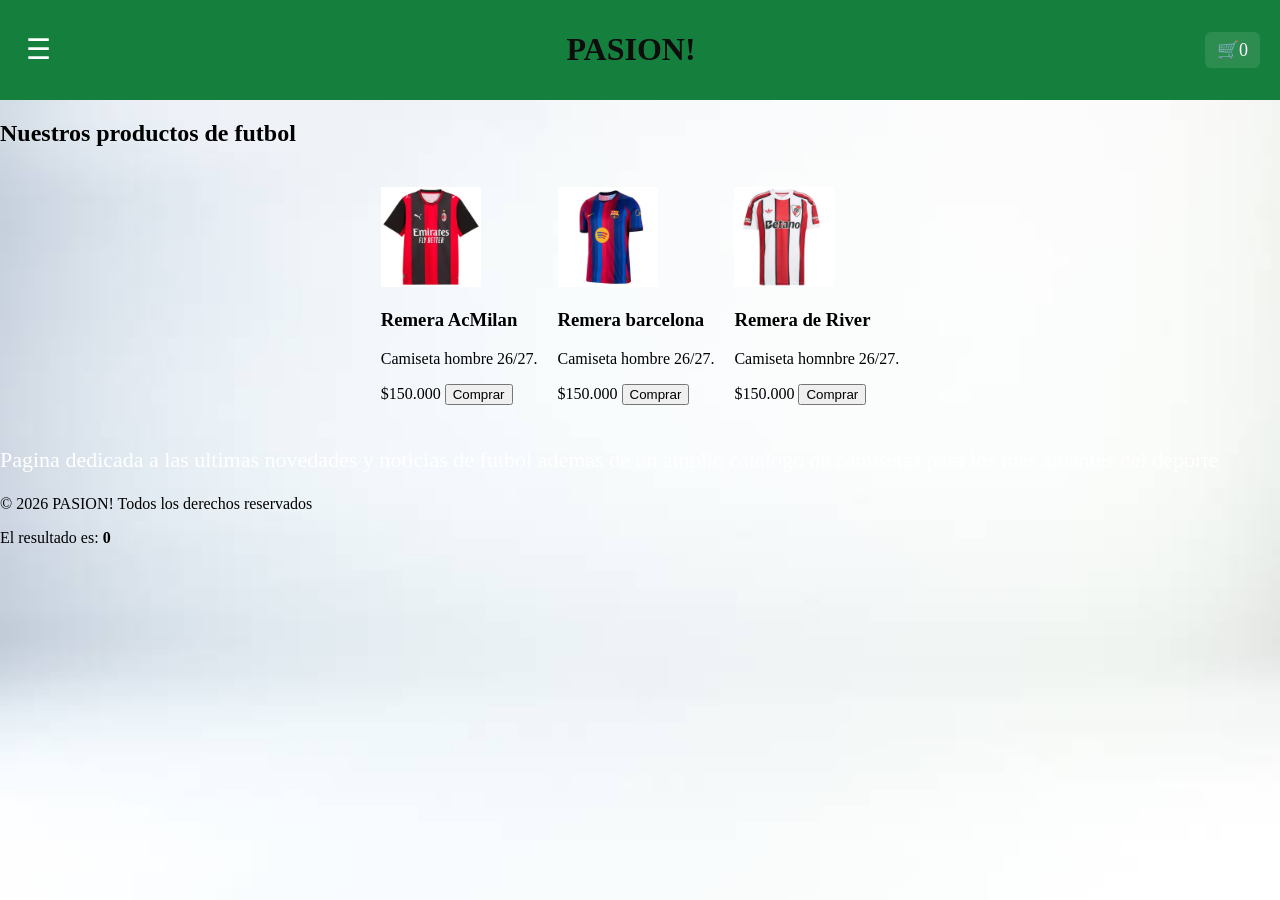
==== index.html @ effe0b91 "first commit" ====
<!DOCTYPE html>
<html lang="es">

<!-- LO QUE NO SE VE -->

<head>
    <meta charset="UTF-8">
    <meta name="viewport" content="width=device-width, initial-scale=1.0">
    <!-- CSS -->
    <link rel="stylesheet" href="styles.css">

    <title>Document</title>
</head>

<!-- LO QUE SE VE -->

<body>
    <header class="header-principal">



        <button class="menu-hamburguesa" id="menu-btn" aria-label="Abrir menú">
            ☰
        </button>
        <h1 style="color:rgb(14, 13, 13);">PASION!</h1>

        <nav id="nav-menu" class="nav-principal">
            <!-- Acá estamos dentro del nav-->
            <ul class="miNav">
                <li> <a href="#productos">Productos</a></li>
                <li><a href="#contactos"></a>Contactos</a></li>
                <li><a href="#resultados"></a>Resultaddos</li>
                <li><a href="#noticias"></a>Noticias</li>
            </ul>
        </nav>

        <div class="carrito-container">
            <a href="#carrito" class="btn-carrito">🛒<span class="contador">0</span></a>
        </div>

    </header>
    <main>
        <section id="productos" class="productos">

            <h2>Nuestros productos de futbol</h2>

            <!--contenedor flex de remeras-->
            <div class="contenedor_remeras">
                <!--remera 1-->
                <article class="Remera">
                    <img src="img/acmilan.jpg" alt="Remera de acmilan" width="100">
                    <h3>Remera AcMilan</h3>
                    <p>Camiseta hombre 26/27.</p>
                    <span class="precio">$150.000</span>
                    <button type="button">Comprar</button>
                </article>
                <!--remera 2-->
                <article class="Remera">
                    <img src="img/barcelona.webp" alt="Remera del barcelona" width="100">
                    <h3>Remera barcelona</h3>
                    <p>Camiseta hombre 26/27.</p>
                    <span class="precio">$150.000</span>
                    <button type="button">Comprar</button>
                </article>

                <!--remera 3-->
                <article class="Remera">
                    <img src="img/river.webp" alt="Remera de river" width="100">
                    <h3> Remera de River</h3>
                    <p>Camiseta homnbre 26/27.</p>
                    <span class="precio">$150.000</span>
                    <button type="button">Comprar</button>
                </article>
            </div>
        </section>
        <section id="Contactos" class="contactos"></section>

        <p style="color:white;
            font-size: 22px;">Pagina dedicada a las ultimas novedades y noticias de futbol ademas de un amplio catalogo
            de camisetas para los mas amantes del deporte </p>

    </main>
    <footer>
        <p>© 2026 PASION! Todos los derechos reservados</p>
    </footer>

    <script>
        const menuBtn = document.getElementById('menu-btn');
        const navMenu = document.getElementById('nav-menu');

        menuBtn.addEventListener('click', () => {
            navMenu.classList.toggle('activo');
        });


        let num1 = prompt("Ingrese un numero:");
        let num2 = prompt("ingrese otro numero:");
        let suma = num1 + num2;
        document.write("<p> El resultado es: <strong>" + suma + "</strong></p>");

    </script>
</body>

</html>
---- styles.css ----
body {
    margin: 0;
    min-height: 100vh;
    background-image: url('img/fondo.jpg');
    background-size: cover;
    background-position: center;
    background-repeat: no-repeat;
    background-attachment: fixed;
}

.header-principal {
    background-color: #15803d;
    width: 100%;
    display: flex;
    justify-content: space-between;
    align-items: center;
    padding: 10px 20px;
    box-sizing: border-box;
    position: sticky;
    top: 0;
    z-index: 1000;
}

.logo {
    color: #ffffff;
    font-size: 24px;
    margin: 0;
}

.menu-hamburguesa {
    background: none;
    border: none;
    color: white;
    font-size: 28px;
    cursor: pointer;
    display: block;
    order: -1;

}

.nav-principal {
    position: absolute;
    top: 100%;
    /* Se ubica justo debajo del header verde */
    left: 0;
    width: 100%;
    background-color: #15803d;
    max-height: 0;
    /* Altura cero: empieza cerrado y oculto */
    overflow: hidden;
    transition: max-height 0.3s ease-out;
    /* Animación suave */
    box-shadow: 0 4px 6px rgba(0, 0, 0, 0.1);
}

.nav-principal ul {
    list-style: none;
    display: flex;
    gap: 20px;
    margin: 0;
    padding: 0;
}

.nav-principal ul li a {
    color: #ffffff;
    text-decoration: none;
    font-weight: 500;
}

/* Estilo para la zona del carrito */
.btn-carrito {
    color: #ffffff;
    text-decoration: none;
    font-size: 18px;
    background-color: rgba(255, 255, 255, 0.1);
    padding: 8px 12px;
    border-radius: 6px;
}

h1 {
    text-align: center;
}

/* Contenedor de las tarjetas con Flexbox */
.contenedor_remeras {
    display: flex;
    flex-direction: row;
    flex-wrap: wrap;
    gap: 20px;
    justify-content: center;
    /* Centra las tarjetas de forma prolija */
    align-items: center;
    padding: 20px;
}

/* MEDIA QUERY: Adaptación para celulares */
@media (max-width: 768px) {

    /* Mostramos el botón de las tres rayitas */
    .menu-hamburguesa {
        display: block;
    }

    .nav-principal {
        position: absolute;
        top: 100%;
        /* Se ubica justo debajo del header verde */
        left: 0;
        width: 100%;
        background-color: #15803d;
        max-height: 0;
        /* Altura cero para que esté oculto */
        overflow: hidden;
        transition: max-height 0.3s ease-out;
        /* Animación suave al abrir/cerrar */
    }

    .nav-principal ul {
        flex-direction: column;
        align-items: center;
        padding: 20px 0;
        gap: 15px;
    }

    /* Cuando JavaScript agrega la clase .activo, el menú se despliega */
    .nav-principal.activo {
        max-height: 300px;
    }
}
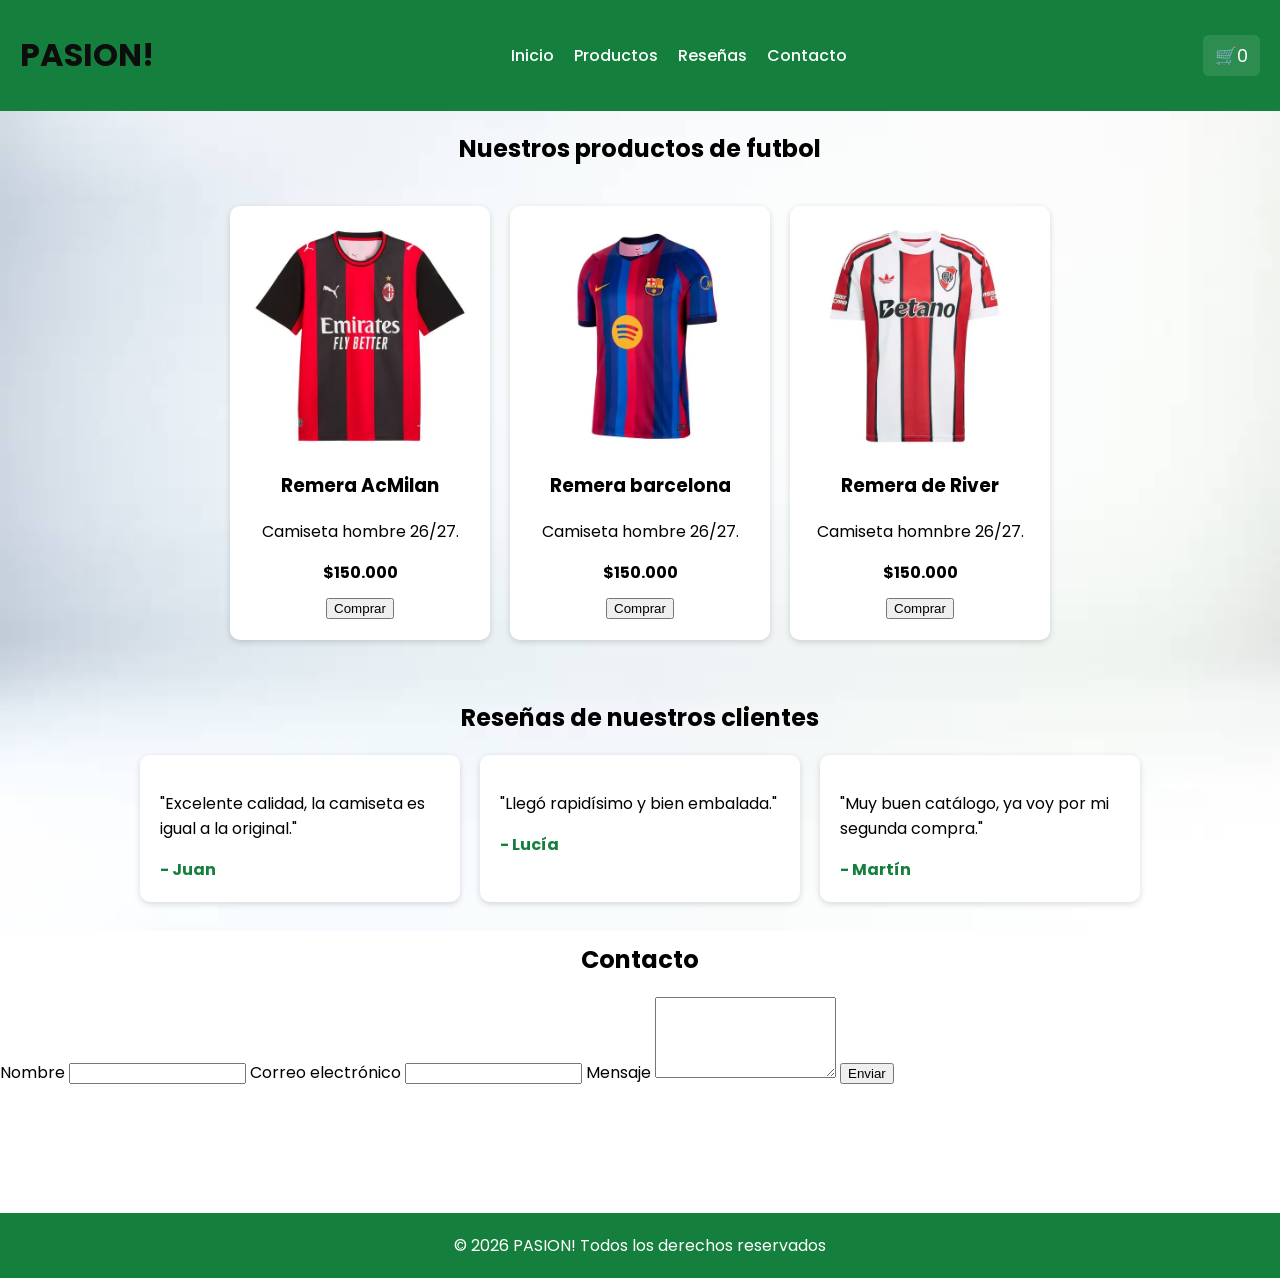
==== commit 8e38cfd9: "nueevos cambios wekereke" ====
--- a/index.html
+++ b/index.html
@@ -9,7 +9,7 @@
     <!-- CSS -->
     <link rel="stylesheet" href="styles.css">
 
-    <title>Document</title>
+    <title>PASION! - Camisetas de fútbol</title>
 </head>
 
 <!-- LO QUE SE VE -->
@@ -27,10 +27,10 @@
         <nav id="nav-menu" class="nav-principal">
             <!-- Acá estamos dentro del nav-->
             <ul class="miNav">
-                <li> <a href="#productos">Productos</a></li>
-                <li><a href="#contactos"></a>Contactos</a></li>
-                <li><a href="#resultados"></a>Resultaddos</li>
-                <li><a href="#noticias"></a>Noticias</li>
+                <li><a href="#inicio">Inicio</a></li>
+                <li><a href="#productos">Productos</a></li>
+                <li><a href="#resenas">Reseñas</a></li>
+                <li><a href="#contacto">Contacto</a></li>
             </ul>
         </nav>
 
@@ -48,7 +48,7 @@
             <div class="contenedor_remeras">
                 <!--remera 1-->
                 <article class="Remera">
-                    <img src="img/acmilan.jpg" alt="Remera de acmilan" width="100">
+                    <img src="img/acmilan.jpg" alt="Remera de acmilan">
                     <h3>Remera AcMilan</h3>
                     <p>Camiseta hombre 26/27.</p>
                     <span class="precio">$150.000</span>
@@ -56,7 +56,7 @@
                 </article>
                 <!--remera 2-->
                 <article class="Remera">
-                    <img src="img/barcelona.webp" alt="Remera del barcelona" width="100">
+                    <img src="img/barcelona.webp" alt="Remera del barcelona">
                     <h3>Remera barcelona</h3>
                     <p>Camiseta hombre 26/27.</p>
                     <span class="precio">$150.000</span>
@@ -65,7 +65,7 @@
 
                 <!--remera 3-->
                 <article class="Remera">
-                    <img src="img/river.webp" alt="Remera de river" width="100">
+                    <img src="img/river.webp" alt="Remera de river">
                     <h3> Remera de River</h3>
                     <p>Camiseta homnbre 26/27.</p>
                     <span class="precio">$150.000</span>
@@ -73,31 +73,49 @@
                 </article>
             </div>
         </section>
-        <section id="Contactos" class="contactos"></section>
+        <section id="resenas" class="resenas">
+            <h2>Reseñas de nuestros clientes</h2>
+            <div class="contenedor-resenas">
+                <article class="resena">
+                    <p>"Excelente calidad, la camiseta es igual a la original."</p>
+                    <span>- Juan</span>
+                </article>
+                <article class="resena">
+                    <p>"Llegó rapidísimo y bien embalada."</p>
+                    <span>- Lucía</span>
+                </article>
+                <article class="resena">
+                    <p>"Muy buen catálogo, ya voy por mi segunda compra."</p>
+                    <span>- Martín</span>
+                </article>
+            </div>
+        </section>
+        <section id="contactos" class="contactos">
+            <h2>Contacto</h2>
+            <form action="https://formspree.io/f/xeaerywp" method="POST">
+                <label for="nombre">Nombre</label>
+                <input type="text" id="nombre" name="nombre" required>
 
-        <p style="color:white;
+                <label for="email">Correo electrónico</label>
+                <input type="email" id="email" name="email" required>
+
+                <label for="mensaje">Mensaje</label>
+                <textarea id="mensaje" name="mensaje" rows="5" required></textarea>
+
+                <button type="submit">Enviar</button>
+            </form>
+        </section>
+        <section id="inicio" class="inicio">
+            <p style="color:white;
             font-size: 22px;">Pagina dedicada a las ultimas novedades y noticias de futbol ademas de un amplio catalogo
-            de camisetas para los mas amantes del deporte </p>
-
+                de camisetas para los mas amantes del deporte </p>
+        </section>
     </main>
     <footer>
         <p>© 2026 PASION! Todos los derechos reservados</p>
     </footer>
 
-    <script>
-        const menuBtn = document.getElementById('menu-btn');
-        const navMenu = document.getElementById('nav-menu');
-
-        menuBtn.addEventListener('click', () => {
-            navMenu.classList.toggle('activo');
-        });
-
-
-        let num1 = prompt("Ingrese un numero:");
-        let num2 = prompt("ingrese otro numero:");
-        let suma = num1 + num2;
-        document.write("<p> El resultado es: <strong>" + suma + "</strong></p>");
-
+    <script src="procesar.js">
     </script>
 </body>
 
--- a/styles.css
+++ b/styles.css
@@ -1,6 +1,9 @@
+@import url('https://fonts.googleapis.com/css2?family=Poppins:wght@400;500;700&display=swap');
+
 body {
     margin: 0;
     min-height: 100vh;
+    font-family: 'Poppins', sans-serif;
     background-image: url('img/fondo.jpg');
     background-size: cover;
     background-position: center;
@@ -33,24 +36,13 @@
     color: white;
     font-size: 28px;
     cursor: pointer;
-    display: block;
+    display: none;
     order: -1;
 
 }
 
 .nav-principal {
-    position: absolute;
-    top: 100%;
-    /* Se ubica justo debajo del header verde */
-    left: 0;
-    width: 100%;
-    background-color: #15803d;
-    max-height: 0;
-    /* Altura cero: empieza cerrado y oculto */
-    overflow: hidden;
-    transition: max-height 0.3s ease-out;
-    /* Animación suave */
-    box-shadow: 0 4px 6px rgba(0, 0, 0, 0.1);
+    background-color: transparent;
 }
 
 .nav-principal ul {
@@ -77,9 +69,11 @@
     border-radius: 6px;
 }
 
-h1 {
-    text-align: center;
-}
+h1,
+h2 {
+    text-align: center;
+}
+
 
 /* Contenedor de las tarjetas con Flexbox */
 .contenedor_remeras {
@@ -91,6 +85,111 @@
     /* Centra las tarjetas de forma prolija */
     align-items: center;
     padding: 20px;
+}
+
+footer {
+    background-color: #15803d;
+    color: #ffffff;
+    text-align: center;
+    padding: 20px;
+    margin-top: 40px;
+}
+
+footer p {
+    margin: 0;
+}
+
+
+.resenas {
+    padding: 20px;
+}
+
+.resenas h2 {
+    text-align: center;
+}
+
+.contenedor-resenas {
+    display: grid;
+    grid-template-columns: repeat(3, 1fr);
+    gap: 20px;
+    max-width: 1000px;
+    margin: 0 auto;
+}
+
+.resena {
+    background-color: #ffffff;
+    padding: 20px;
+    border-radius: 10px;
+    box-shadow: 0 2px 6px rgba(0, 0, 0, 0.15);
+}
+
+.resena span {
+    font-weight: 700;
+    color: #15803d;
+}
+
+.Remera {
+    background-color: #ffffff;
+    padding: 20px;
+    border-radius: 10px;
+    box-shadow: 0 2px 6px rgba(0, 0, 0, 0.15);
+    text-align: center;
+    width: 220px;
+}
+
+.Remera img {
+    width: 100%;
+    height: auto;
+}
+
+.Remera .precio {
+    display: block;
+    font-weight: 700;
+    margin: 10px 0;
+}
+
+
+.contacto {
+    padding: 20px;
+}
+
+.contacto h2 {
+    text-align: center;
+}
+
+.contacto form {
+    display: flex;
+    flex-direction: column;
+    gap: 12px;
+    max-width: 500px;
+    margin: 0 auto;
+    padding: 25px;
+    background-color: #ffffff;
+    border-radius: 10px;
+    box-shadow: 0 2px 6px rgba(0, 0, 0, 0.15);
+}
+
+.contacto input,
+.contacto textarea {
+    padding: 10px;
+    border: 1px solid #cccccc;
+    border-radius: 6px;
+    font-family: inherit;
+    font-size: 16px;
+}
+
+.contacto button {
+    background-color: #15803d;
+    color: #ffffff;
+    border: none;
+    padding: 12px;
+    border-radius: 6px;
+    font-size: 16px;
+    cursor: pointer;
+}
+
+.contacto button:hover {
+    background-color: #166534;
 }
 
 /* MEDIA QUERY: Adaptación para celulares */
@@ -112,6 +211,7 @@
         /* Altura cero para que esté oculto */
         overflow: hidden;
         transition: max-height 0.3s ease-out;
+        box-shadow: 0 4px 6px rgba(0, 0, 0, 0.1);
         /* Animación suave al abrir/cerrar */
     }
 
@@ -126,4 +226,13 @@
     .nav-principal.activo {
         max-height: 300px;
     }
+
+    .contenedor-resenas {
+        grid-template-columns: 1fr;
+    }
+
+    .contacto form {
+        max-width: 100%;
+        padding: 15px;
+    }
 }
